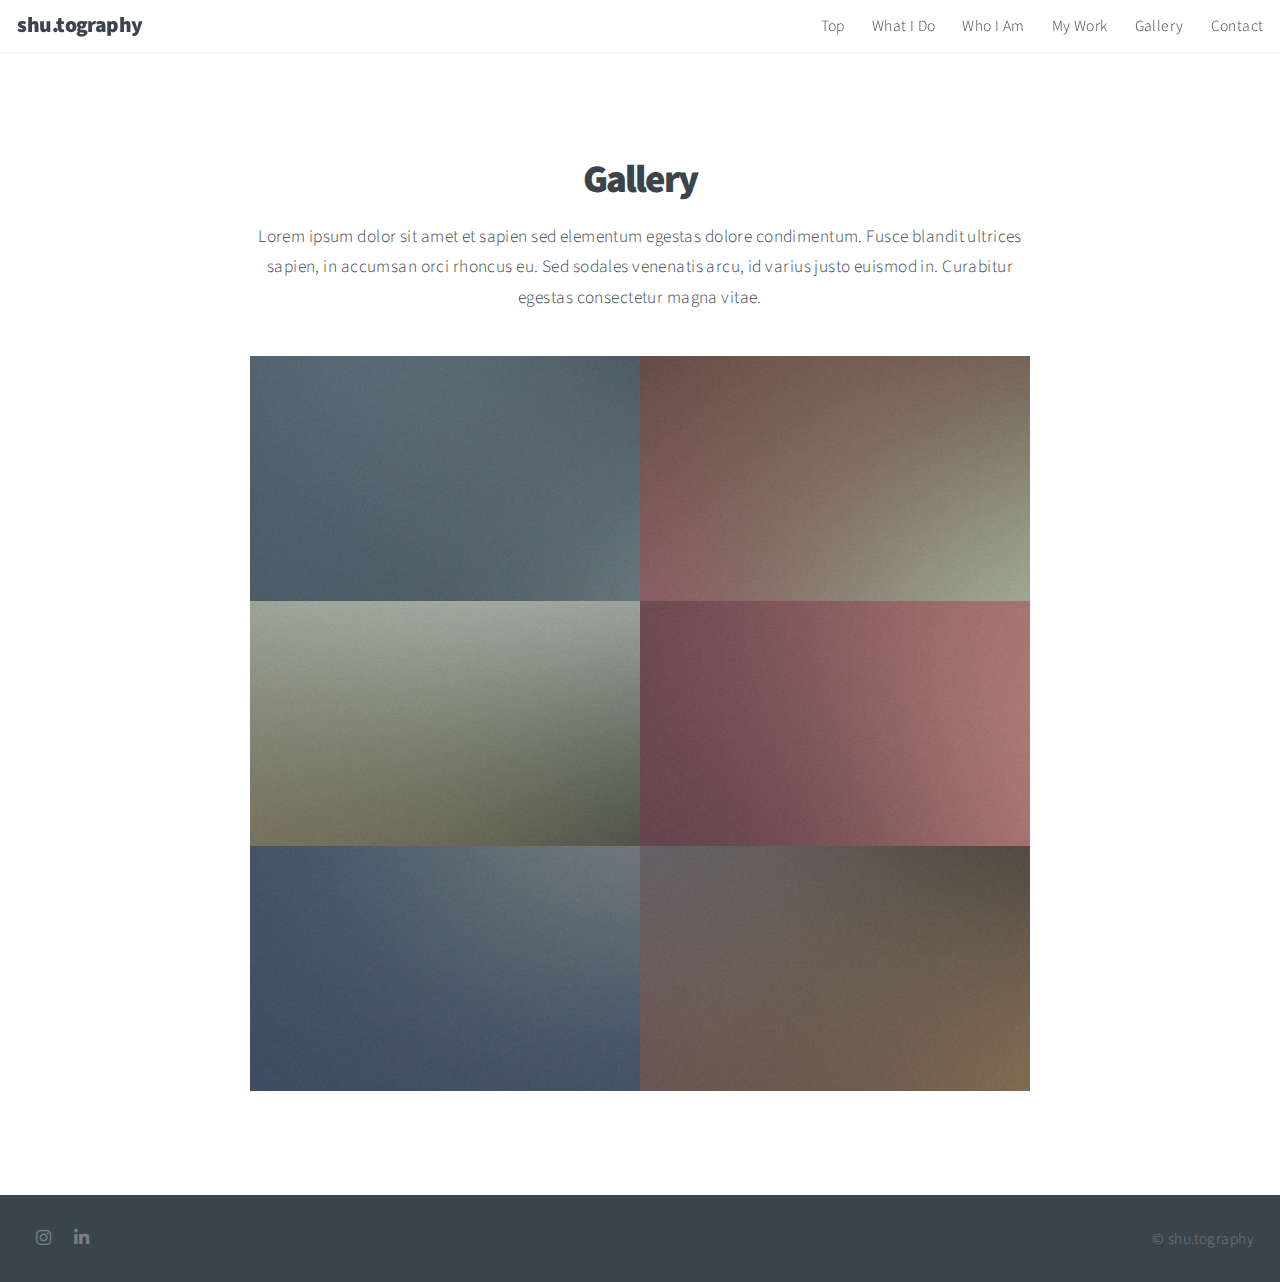
==== gallery.html @ 5e0abccd "update" ====
<!DOCTYPE HTML>
<!--
	Big Picture by HTML5 UP
	html5up.net | @ajlkn
	Free for personal and commercial use under the CCA 3.0 license (html5up.net/license)
-->
<html>
	<head>
		<title>Shutography Portfolio</title>
		<meta charset="utf-8" />
		<meta name="viewport" content="width=device-width, initial-scale=1, user-scalable=no" />
		<link rel="stylesheet" href="assets/css/main.css" />
		<noscript><link rel="stylesheet" href="assets/css/noscript.css" /></noscript>
	</head>
	<body class="is-preload">

		<!-- Header -->
			<header id="header">
				<h1><a href="https://shu-toz.github.io/portfolio/">shu.tography</a></h1>
				<nav>
					<ul>
						<li><a href="https://shu-toz.github.io/portfolio/#intro">Top</a></li>
						<li><a href="https://shu-toz.github.io/portfolio/#one">What I Do</a></li>
						<li><a href="https://shu-toz.github.io/portfolio/#two">Who I Am</a></li>
						<li><a href="https://shu-toz.github.io/portfolio/#work">My Work</a></li>
						<li><a href="#gallery">Gallery</a></li>
						<li><a href="https://shu-toz.github.io/portfolio/#contact">Contact</a></li>
					</ul>
				</nav>
			</header>

		<!-- Gallery -->
			<section id="gallery" class="main style3 primary">
				<div class="content">
					<header>
						<h2>Gallery</h2>
						<p>Lorem ipsum dolor sit amet et sapien sed elementum egestas dolore condimentum.
						Fusce blandit ultrices sapien, in accumsan orci rhoncus eu. Sed sodales venenatis
						arcu, id varius justo euismod in. Curabitur egestas consectetur magna vitae.</p>
					</header>

					<!-- Gallery  -->
						<div class="gallery">
							<article class="from-left">
								<a href="images/fulls/01.jpg" class="image fit"><img src="images/thumbs/01.jpg" title="The Anonymous Red" alt="" /></a>
							</article>
							<article class="from-right">
								<a href="images/fulls/02.jpg" class="image fit"><img src="images/thumbs/02.jpg" title="Airchitecture II" alt="" /></a>
							</article>
							<article class="from-left">
								<a href="images/fulls/03.jpg" class="image fit"><img src="images/thumbs/03.jpg" title="Air Lounge" alt="" /></a>
							</article>
							<article class="from-right">
								<a href="images/fulls/04.jpg" class="image fit"><img src="images/thumbs/04.jpg" title="Carry on" alt="" /></a>
							</article>
							<article class="from-left">
								<a href="images/fulls/05.jpg" class="image fit"><img src="images/thumbs/05.jpg" title="The sparkling shell" alt="" /></a>
							</article>
							<article class="from-right">
								<a href="images/fulls/06.jpg" class="image fit"><img src="images/thumbs/06.jpg" title="Bent IX" alt="" /></a>
							</article>
						</div>

				</div>
			</section>

		<!-- Footer -->
			<footer id="footer">

				<!-- Icons -->
					<ul class="icons">
						<li><a href="#" class="icon brands fa-instagram"><span class="label">Instagram</span></a></li>
						<li><a href="#" class="icon brands fa-linkedin-in"><span class="label">LinkedIn</span></a></li>
					</ul>

				<!-- Menu -->
					<ul class="menu">
						<li>&copy; shu.tography</li>
					</ul>

			</footer>

		<!-- Scripts -->
			<script src="assets/js/jquery.min.js"></script>
			<script src="assets/js/jquery.poptrox.min.js"></script>
			<script src="assets/js/jquery.scrolly.min.js"></script>
			<script src="assets/js/jquery.scrollex.min.js"></script>
			<script src="assets/js/browser.min.js"></script>
			<script src="assets/js/breakpoints.min.js"></script>
			<script src="assets/js/util.js"></script>
			<script src="assets/js/main.js"></script>

	</body>
</html>
---- assets/css/main.css ----
@import url("https://fonts.googleapis.com/css?family=Source+Sans+Pro:300,900");
@import url("fontawesome-all.min.css");

/*
	Big Picture by HTML5 UP
	html5up.net | @ajlkn
	Free for personal and commercial use under the CCA 3.0 license (html5up.net/license)
*/

html, body, div, span, applet, object,
iframe, h1, h2, h3, h4, h5, h6, p, blockquote,
pre, a, abbr, acronym, address, big, cite,
code, del, dfn, em, img, ins, kbd, q, s, samp,
small, strike, strong, sub, sup, tt, var, b,
u, i, center, dl, dt, dd, ol, ul, li, fieldset,
form, label, legend, table, caption, tbody,
tfoot, thead, tr, th, td, article, aside,
canvas, details, embed, figure, figcaption,
footer, header, hgroup, menu, nav, output, ruby,
section, summary, time, mark, audio, video {
	margin: 0;
	padding: 0;
	border: 0;
	font-size: 100%;
	font: inherit;
	vertical-align: baseline;}

article, aside, details, figcaption, figure,
footer, header, hgroup, menu, nav, section {
	display: block;}

body {
	line-height: 1;
}

ol, ul {
	list-style: none;
}

blockquote, q {
	quotes: none;
}

	blockquote:before, blockquote:after, q:before, q:after {
		content: '';
		content: none;
	}

table {
	border-collapse: collapse;
	border-spacing: 0;
}

body {
	-webkit-text-size-adjust: none;
}

mark {
	background-color: transparent;
	color: inherit;
}

input::-moz-focus-inner {
	border: 0;
	padding: 0;
}

input, select, textarea {
	-moz-appearance: none;
	-webkit-appearance: none;
	-ms-appearance: none;
	appearance: none;
}

/* Basic */

	@-ms-viewport {
		width: device-width;
	}

	html {
		height: 100%;
	}

	html {
		box-sizing: border-box;
	}

	*, *:before, *:after {
		box-sizing: inherit;
	}

	body {
		background: #ffffff;
		height: 100%;
		min-width: 320px;
	}

		body.is-preload *, body.is-preload *:before, body.is-preload *:after {
			-moz-animation: none !important;
			-webkit-animation: none !important;
			-ms-animation: none !important;
			animation: none !important;
			-moz-transition: none !important;
			-webkit-transition: none !important;
			-ms-transition: none !important;
			transition: none !important;
		}

/* Spinner */

	@-moz-keyframes spinner-rotate {
		0% {
			-moz-transform: scale(1) rotate(0deg);
			-webkit-transform: scale(1) rotate(0deg);
			-ms-transform: scale(1) rotate(0deg);
			transform: scale(1) rotate(0deg);
		}

		100% {
			-moz-transform: scale(1) rotate(360deg);
			-webkit-transform: scale(1) rotate(360deg);
			-ms-transform: scale(1) rotate(360deg);
			transform: scale(1) rotate(360deg);
		}
	}

	@-webkit-keyframes spinner-rotate {
		0% {
			-moz-transform: scale(1) rotate(0deg);
			-webkit-transform: scale(1) rotate(0deg);
			-ms-transform: scale(1) rotate(0deg);
			transform: scale(1) rotate(0deg);
		}

		100% {
			-moz-transform: scale(1) rotate(360deg);
			-webkit-transform: scale(1) rotate(360deg);
			-ms-transform: scale(1) rotate(360deg);
			transform: scale(1) rotate(360deg);
		}
	}

	@-ms-keyframes spinner-rotate {
		0% {
			-moz-transform: scale(1) rotate(0deg);
			-webkit-transform: scale(1) rotate(0deg);
			-ms-transform: scale(1) rotate(0deg);
			transform: scale(1) rotate(0deg);
		}

		100% {
			-moz-transform: scale(1) rotate(360deg);
			-webkit-transform: scale(1) rotate(360deg);
			-ms-transform: scale(1) rotate(360deg);
			transform: scale(1) rotate(360deg);
		}
	}

	@keyframes spinner-rotate {
		0% {
			-moz-transform: scale(1) rotate(0deg);
			-webkit-transform: scale(1) rotate(0deg);
			-ms-transform: scale(1) rotate(0deg);
			transform: scale(1) rotate(0deg);
		}

		100% {
			-moz-transform: scale(1) rotate(360deg);
			-webkit-transform: scale(1) rotate(360deg);
			-ms-transform: scale(1) rotate(360deg);
			transform: scale(1) rotate(360deg);
		}
	}

/* Loader */

	@-moz-keyframes spinner-show {
		0% {
			opacity: 0;
		}

		100% {
			opacity: 1;
		}
	}

	@-webkit-keyframes spinner-show {
		0% {
			opacity: 0;
		}

		100% {
			opacity: 1;
		}
	}

	@-ms-keyframes spinner-show {
		0% {
			opacity: 0;
		}

		100% {
			opacity: 1;
		}
	}

	@keyframes spinner-show {
		0% {
			opacity: 0;
		}

		100% {
			opacity: 1;
		}
	}

	@-moz-keyframes spinner-hide {
		0% {
			-moz-transform: scale(1) rotate(0deg);
			-webkit-transform: scale(1) rotate(0deg);
			-ms-transform: scale(1) rotate(0deg);
			transform: scale(1) rotate(0deg);
			color: #e5e6e7;
			z-index: 100001;
		}

		99% {
			-moz-transform: scale(0.5) rotate(360deg);
			-webkit-transform: scale(0.5) rotate(360deg);
			-ms-transform: scale(0.5) rotate(360deg);
			transform: scale(0.5) rotate(360deg);
			color: #e5e6e7;
			z-index: 100001;
		}

		100% {
			-moz-transform: scale(0.5) rotate(360deg);
			-webkit-transform: scale(0.5) rotate(360deg);
			-ms-transform: scale(0.5) rotate(360deg);
			transform: scale(0.5) rotate(360deg);
			color: #e5e6e7;
			z-index: -1;
		}
	}

	@-webkit-keyframes spinner-hide {
		0% {
			-moz-transform: scale(1) rotate(0deg);
			-webkit-transform: scale(1) rotate(0deg);
			-ms-transform: scale(1) rotate(0deg);
			transform: scale(1) rotate(0deg);
			color: #e5e6e7;
			z-index: 100001;
		}

		99% {
			-moz-transform: scale(0.5) rotate(360deg);
			-webkit-transform: scale(0.5) rotate(360deg);
			-ms-transform: scale(0.5) rotate(360deg);
			transform: scale(0.5) rotate(360deg);
			color: #e5e6e7;
			z-index: 100001;
		}

		100% {
			-moz-transform: scale(0.5) rotate(360deg);
			-webkit-transform: scale(0.5) rotate(360deg);
			-ms-transform: scale(0.5) rotate(360deg);
			transform: scale(0.5) rotate(360deg);
			color: #e5e6e7;
			z-index: -1;
		}
	}

	@-ms-keyframes spinner-hide {
		0% {
			-moz-transform: scale(1) rotate(0deg);
			-webkit-transform: scale(1) rotate(0deg);
			-ms-transform: scale(1) rotate(0deg);
			transform: scale(1) rotate(0deg);
			color: #e5e6e7;
			z-index: 100001;
		}

		99% {
			-moz-transform: scale(0.5) rotate(360deg);
			-webkit-transform: scale(0.5) rotate(360deg);
			-ms-transform: scale(0.5) rotate(360deg);
			transform: scale(0.5) rotate(360deg);
			color: #e5e6e7;
			z-index: 100001;
		}

		100% {
			-moz-transform: scale(0.5) rotate(360deg);
			-webkit-transform: scale(0.5) rotate(360deg);
			-ms-transform: scale(0.5) rotate(360deg);
			transform: scale(0.5) rotate(360deg);
			color: #e5e6e7;
			z-index: -1;
		}
	}

	@keyframes spinner-hide {
		0% {
			-moz-transform: scale(1) rotate(0deg);
			-webkit-transform: scale(1) rotate(0deg);
			-ms-transform: scale(1) rotate(0deg);
			transform: scale(1) rotate(0deg);
			color: #e5e6e7;
			z-index: 100001;
		}

		99% {
			-moz-transform: scale(0.5) rotate(360deg);
			-webkit-transform: scale(0.5) rotate(360deg);
			-ms-transform: scale(0.5) rotate(360deg);
			transform: scale(0.5) rotate(360deg);
			color: #e5e6e7;
			z-index: 100001;
		}

		100% {
			-moz-transform: scale(0.5) rotate(360deg);
			-webkit-transform: scale(0.5) rotate(360deg);
			-ms-transform: scale(0.5) rotate(360deg);
			transform: scale(0.5) rotate(360deg);
			color: #e5e6e7;
			z-index: -1;
		}
	}

	@-moz-keyframes overlay-hide {
		0% {
			opacity: 1;
			z-index: 100000;
		}

		15% {
			opacity: 1;
			z-index: 100000;
		}

		99% {
			opacity: 0;
			z-index: 100000;
		}

		100% {
			opacity: 0;
			z-index: -1;
		}
	}

	@-webkit-keyframes overlay-hide {
		0% {
			opacity: 1;
			z-index: 100000;
		}

		15% {
			opacity: 1;
			z-index: 100000;
		}

		99% {
			opacity: 0;
			z-index: 100000;
		}

		100% {
			opacity: 0;
			z-index: -1;
		}
	}

	@-ms-keyframes overlay-hide {
		0% {
			opacity: 1;
			z-index: 100000;
		}

		15% {
			opacity: 1;
			z-index: 100000;
		}

		99% {
			opacity: 0;
			z-index: 100000;
		}

		100% {
			opacity: 0;
			z-index: -1;
		}
	}

	@keyframes overlay-hide {
		0% {
			opacity: 1;
			z-index: 100000;
		}

		15% {
			opacity: 1;
			z-index: 100000;
		}

		99% {
			opacity: 0;
			z-index: 100000;
		}

		100% {
			opacity: 0;
			z-index: -1;
		}
	}

	body {
		text-decoration: none;
	}

		body:before {
			-moz-animation: spinner-show 1.5s 1 0.25s ease forwards, spinner-hide 0.25s ease-in-out forwards !important;
			-webkit-animation: spinner-show 1.5s 1 0.25s ease forwards, spinner-hide 0.25s ease-in-out forwards !important;
			-ms-animation: spinner-show 1.5s 1 0.25s ease forwards, spinner-hide 0.25s ease-in-out forwards !important;
			animation: spinner-show 1.5s 1 0.25s ease forwards, spinner-hide 0.25s ease-in-out forwards !important;
			-moz-transform-origin: 50% 50%;
			-webkit-transform-origin: 50% 50%;
			-ms-transform-origin: 50% 50%;
			transform-origin: 50% 50%;
			-moz-osx-font-smoothing: grayscale;
			-webkit-font-smoothing: antialiased;
			font-family: FontAwesome;
			font-style: normal;
			font-weight: normal;
			text-transform: none !important;
			color: #e5e6e7;
			content: '\f1ce';
			cursor: default;
			display: block;
			font-size: 2em;
			height: 2em;
			left: 50%;
			line-height: 2em;
			margin: -1em 0 0 -1em;
			opacity: 0;
			position: fixed;
			text-align: center;
			top: 50%;
			width: 2em;
			z-index: -1;
		}

		body:after {
			-moz-animation: overlay-hide 1.5s ease-in forwards !important;
			-webkit-animation: overlay-hide 1.5s ease-in forwards !important;
			-ms-animation: overlay-hide 1.5s ease-in forwards !important;
			animation: overlay-hide 1.5s ease-in forwards !important;
			background: #ffffff;
			content: '';
			display: block;
			height: 100%;
			left: 0;
			opacity: 0;
			position: fixed;
			top: 0;
			width: 100%;
			z-index: -1;
		}

		body.is-preload:before {
			-moz-animation: spinner-show 1.5s 1 0.25s ease forwards, spinner-rotate 0.75s infinite linear !important;
			-webkit-animation: spinner-show 1.5s 1 0.25s ease forwards, spinner-rotate 0.75s infinite linear !important;
			-ms-animation: spinner-show 1.5s 1 0.25s ease forwards, spinner-rotate 0.75s infinite linear !important;
			animation: spinner-show 1.5s 1 0.25s ease forwards, spinner-rotate 0.75s infinite linear !important;
			z-index: 100001;
		}

		body.is-preload:after {
			-moz-animation: none !important;
			-webkit-animation: none !important;
			-ms-animation: none !important;
			animation: none !important;
			opacity: 1;
			z-index: 100000;
		}

	@media (-webkit-min-device-pixel-ratio: 2) {

		body:before {
			line-height: 2.025em;
		}

	}

/* Type */

	body, input, textarea, select {
		font-family: "Source Sans Pro", "sans-serif";
		font-weight: 300;
		font-size: 18pt;
		line-height: 1.75em;
		color: #39454b;
		letter-spacing: 0.025em;
	}

		@media screen and (max-width: 1920px) {

			body, input, textarea, select {
				font-size: 17pt;
			}

		}

		@media screen and (max-width: 1680px) {

			body, input, textarea, select {
				font-size: 15pt;
			}

		}

		@media screen and (max-width: 1280px) {

			body, input, textarea, select {
				font-size: 13pt;
			}

		}

		@media screen and (max-width: 1000px) {

			body, input, textarea, select {
				font-size: 13pt;
			}

		}

		@media screen and (max-width: 736px) {

			body, input, textarea, select {
				font-size: 12pt;
				line-height: 1.5em;
			}

		}

	h1, h2, h3, h4, h5, h6 {
		font-weight: 900;
		color: inherit;
		letter-spacing: -0.0325em;
	}

		h1 a, h2 a, h3 a, h4 a, h5 a, h6 a {
			color: inherit;
			text-decoration: none;
		}

	h2 {
		font-size: 2.25em;
		line-height: 1.25em;
		letter-spacing: -0.05em;
	}

	@media screen and (max-width: 736px) {

		h2 {
			font-size: 1.5em;
		}

	}

	strong, b {
		font-weight: 900;
		color: inherit;
	}

	em, i {
		font-style: italic;
	}

	a {
		-moz-transition: color 0.2s ease-in-out;
		-webkit-transition: color 0.2s ease-in-out;
		-ms-transition: color 0.2s ease-in-out;
		transition: color 0.2s ease-in-out;
		color: #98c593;
	}

	sub {
		position: relative;
		top: 0.5em;
		font-size: 0.8em;
	}

	sup {
		position: relative;
		top: -0.5em;
		font-size: 0.8em;
	}

	hr {
		border: 0;
		border-top: solid 1px #e5e6e7;
	}

	blockquote {
		border-left: solid 0.5em #e5e6e7;
		padding: 1em 0 1em 2em;
		font-style: italic;
	}

	p, ul, ol, dl, table {
		margin-bottom: 1em;
	}

/* Box */

	.box {
		background: #ffffff;
		color: #39454b;
		padding: 2em;
	}

		.box > :last-child {
			margin-bottom: 0;
		}

		.box.style2 {
			padding: 3.5em 2.5em 3.5em 2.5em;
		}

		@media screen and (max-width: 736px) {

			.box {
				padding: 1em;
			}

				.box.style2 {
					padding: 1.5em 1.25em 1.5em 1.25em;
					background-color: rgba(255, 255, 255, 0.9);
				}

		}

/* Button */

	input[type="button"],
	input[type="submit"],
	input[type="reset"],
	.button,
	button {
		-moz-appearance: none;
		-webkit-appearance: none;
		-ms-appearance: none;
		appearance: none;
		-moz-transition: background-color 0.2s ease-in-out;
		-webkit-transition: background-color 0.2s ease-in-out;
		-ms-transition: background-color 0.2s ease-in-out;
		transition: background-color 0.2s ease-in-out;
		background-color: #98c593;
		border: 0;
		border-radius: 3.5em;
		color: #ffffff;
		cursor: pointer;
		display: inline-block;
		height: 3.5em;
		line-height: 3.5em;
		outline: 0;
		padding: 0 2em 0 2em;
		position: relative;
		text-align: center;
		text-decoration: none;
	}

		input[type="button"].down,
		input[type="submit"].down,
		input[type="reset"].down,
		.button.down,
		button.down {
			width: 5em;
			height: 5em;
			line-height: 4.5em;
			padding: 0;
			background-image: url("images/dark-arrow.svg");
			background-position: center center;
			background-repeat: no-repeat;
			text-indent: -10em;
			overflow: hidden;
		}

			input[type="button"].down.anchored,
			input[type="submit"].down.anchored,
			input[type="reset"].down.anchored,
			.button.down.anchored,
			button.down.anchored {
				bottom: 0;
				border-bottom: 0;
				border-radius: 3em 3em 0 0;
				height: 4.5em;
				margin-left: -2.5em;
			}

		input[type="button"].anchored,
		input[type="submit"].anchored,
		input[type="reset"].anchored,
		.button.anchored,
		button.anchored {
			position: absolute;
			left: 50%;
		}

		input[type="button"]:hover,
		input[type="submit"]:hover,
		input[type="reset"]:hover,
		.button:hover,
		button:hover {
			background-color: #a8cea4;
		}

		input[type="button"]:active,
		input[type="submit"]:active,
		input[type="reset"]:active,
		.button:active,
		button:active {
			background-color: #88bc82;
		}

		input[type="button"].style2,
		input[type="submit"].style2,
		input[type="reset"].style2,
		.button.style2,
		button.style2 {
			background-color: transparent;
			border: solid 2px #e5e6e7;
			color: inherit;
		}

			input[type="button"].style2:hover,
			input[type="submit"].style2:hover,
			input[type="reset"].style2:hover,
			.button.style2:hover,
			button.style2:hover {
				background-color: rgba(229, 230, 231, 0.25);
			}

			input[type="button"].style2:active,
			input[type="submit"].style2:active,
			input[type="reset"].style2:active,
			.button.style2:active,
			button.style2:active {
				background-color: rgba(229, 230, 231, 0.375);
			}

			input[type="button"].style2.down,
			input[type="submit"].style2.down,
			input[type="reset"].style2.down,
			.button.style2.down,
			button.style2.down {
				background-image: url("images/arrow.svg");
			}

/* Form */

	form {
		margin: 0 0 2em 0;
	}

		form > :last-child {
			margin-bottom: 0;
		}

		form > .fields {
			display: -moz-flex;
			display: -webkit-flex;
			display: -ms-flex;
			display: flex;
			-moz-flex-wrap: wrap;
			-webkit-flex-wrap: wrap;
			-ms-flex-wrap: wrap;
			flex-wrap: wrap;
			width: calc(100% + 3em);
			margin: -1.5em 0 2em -1.5em;
		}

			form > .fields > .field {
				-moz-flex-grow: 0;
				-webkit-flex-grow: 0;
				-ms-flex-grow: 0;
				flex-grow: 0;
				-moz-flex-shrink: 0;
				-webkit-flex-shrink: 0;
				-ms-flex-shrink: 0;
				flex-shrink: 0;
				padding: 1.5em 0 0 1.5em;
				width: calc(100% - 1.5em);
			}

				form > .fields > .field.half {
					width: calc(50% - 0.75em);
				}

				form > .fields > .field.third {
					width: calc(100%/3 - 0.5em);
				}

				form > .fields > .field.quarter {
					width: calc(25% - 0.375em);
				}

		@media screen and (max-width: 480px) {

			form > .fields {
				width: calc(100% + 2em);
				margin: -1em 0 2em -1em;
			}

				form > .fields > .field {
					padding: 1em 0 0 1em;
					width: calc(100% - 1em);
				}

					form > .fields > .field.half {
						width: calc(100% - 1em);
					}

					form > .fields > .field.third {
						width: calc(100% - 1em);
					}

					form > .fields > .field.quarter {
						width: calc(100% - 1em);
					}

		}

	label {
		display: block;
	}

	input[type="text"],
	input[type="password"],
	input[type="email"],
	input[type="tel"],
	input[type="search"],
	input[type="url"],
	select,
	textarea {
		-moz-appearance: none;
		-webkit-appearance: none;
		-ms-appearance: none;
		appearance: none;
		-moz-transition: border-color 0.2s ease-in-out, color 0.2s ease-in-out;
		-webkit-transition: border-color 0.2s ease-in-out, color 0.2s ease-in-out;
		-ms-transition: border-color 0.2s ease-in-out, color 0.2s ease-in-out;
		transition: border-color 0.2s ease-in-out, color 0.2s ease-in-out;
		color: #39454b;
		display: block;
		width: 100%;
		padding: 0.65em 0.75em;
		background: none;
		border: solid 2px #e5e6e7;
		color: inherit;
		border-radius: 0.5em;
		outline: none;
	}

		input[type="text"]:focus,
		input[type="password"]:focus,
		input[type="email"]:focus,
		input[type="tel"]:focus,
		input[type="search"]:focus,
		input[type="url"]:focus,
		select:focus,
		textarea:focus {
			border-color: #9ac8e9;
		}

	input[type="text"],
	input[type="password"],
	input[type="email"],
	input[type="tel"],
	input[type="search"],
	input[type="url"],
	select {
		line-height: 1.35em;
	}

	textarea {
		min-height: 8em;
	}

	::-moz-focus-inner {
		border: 0;
	}

	::-webkit-input-placeholder {
		opacity: 0.375;
	}

	:-moz-placeholder {
		opacity: 0.375;
	}

	::-moz-placeholder {
		opacity: 0.375;
	}

	:-ms-input-placeholder {
		opacity: 0.375;
	}

/* Icon */

	.icon {
		text-decoration: none;
		position: relative;
		text-decoration: none;
	}

		.icon:before {
			-moz-osx-font-smoothing: grayscale;
			-webkit-font-smoothing: antialiased;
			display: inline-block;
			font-style: normal;
			font-variant: normal;
			text-rendering: auto;
			line-height: 1;
			text-transform: none !important;
			font-family: 'Font Awesome 5 Free';
			font-weight: 400;
		}

		.icon:before {
			line-height: inherit;
		}

		.icon > .label {
			display: none;
		}

		.icon.solid:before {
			font-weight: 900;
		}

		.icon.brands:before {
			font-family: 'Font Awesome 5 Brands';
		}

/* Image */

	.image {
		position: relative;
		display: inline-block;
	}

		.image:before {
			content: '';
			position: absolute;
			left: 0;
			top: 0;
			width: 100%;
			height: 100%;
			background: url("images/overlay.png");
		}

		.image img {
			display: block;
			width: 100%;
		}

		.image.featured {
			display: block;
			width: 100%;
			margin: 0 0 2em 0;
		}

		.image.fit {
			display: block;
			width: 100%;
		}

		.image.left {
			float: left;
			margin: 0 2em 2em 0;
		}

		.image.centered {
			display: block;
			margin: 0 0 2em 0;
		}

			.image.centered img {
				margin: 0 auto;
				width: auto;
			}

/* List */

	ul.default {
		list-style: disc;
		padding-left: 1em;
	}

		ul.default li {
			padding-left: 0.5em;
		}

	ul.menu {
		cursor: default;
	}

		ul.menu li {
			display: inline-block;
			line-height: 1em;
			border-left: solid 1px #e5e6e7;
			padding: 0 0 0 0.5em;
			margin: 0 0 0 0.5em;
		}

			ul.menu li:first-child {
				border-left: 0;
				padding-left: 0;
				margin-left: 0;
			}

	ol.default {
		list-style: decimal;
		padding-left: 1.25em;
	}

		ol.default li {
			padding-left: 0.25em;
		}

/* Actions */

	ul.actions {
		display: -moz-flex;
		display: -webkit-flex;
		display: -ms-flex;
		display: flex;
		cursor: default;
		list-style: none;
		margin-left: -1em;
		padding-left: 0;
	}

		ul.actions li {
			padding: 0 0 0 1em;
			vertical-align: middle;
		}

		ul.actions.special {
			-moz-justify-content: center;
			-webkit-justify-content: center;
			-ms-justify-content: center;
			justify-content: center;
			width: 100%;
			margin-left: 0;
		}

			ul.actions.special li:first-child {
				padding-left: 0;
			}

		ul.actions.stacked {
			-moz-flex-direction: column;
			-webkit-flex-direction: column;
			-ms-flex-direction: column;
			flex-direction: column;
			margin-left: 0;
		}

			ul.actions.stacked li {
				padding: 1.3em 0 0 0;
			}

				ul.actions.stacked li:first-child {
					padding-top: 0;
				}

		ul.actions.fit {
			width: calc(100% + 1em);
		}

			ul.actions.fit li {
				-moz-flex-grow: 1;
				-webkit-flex-grow: 1;
				-ms-flex-grow: 1;
				flex-grow: 1;
				-moz-flex-shrink: 1;
				-webkit-flex-shrink: 1;
				-ms-flex-shrink: 1;
				flex-shrink: 1;
				width: 100%;
			}

				ul.actions.fit li > * {
					width: 100%;
				}

			ul.actions.fit.stacked {
				width: 100%;
			}

		@media screen and (max-width: 480px) {

			ul.actions:not(.fixed) {
				-moz-flex-direction: column;
				-webkit-flex-direction: column;
				-ms-flex-direction: column;
				flex-direction: column;
				margin-left: 0;
				width: 100% !important;
			}

				ul.actions:not(.fixed) li {
					-moz-flex-grow: 1;
					-webkit-flex-grow: 1;
					-ms-flex-grow: 1;
					flex-grow: 1;
					-moz-flex-shrink: 1;
					-webkit-flex-shrink: 1;
					-ms-flex-shrink: 1;
					flex-shrink: 1;
					padding: 1em 0 0 0;
					text-align: center;
					width: 100%;
				}

					ul.actions:not(.fixed) li > * {
						width: 100%;
					}

					ul.actions:not(.fixed) li:first-child {
						padding-top: 0;
					}

					ul.actions:not(.fixed) li input[type="submit"],
					ul.actions:not(.fixed) li input[type="reset"],
					ul.actions:not(.fixed) li input[type="button"],
					ul.actions:not(.fixed) li button,
					ul.actions:not(.fixed) li .button {
						width: 100%;
					}

						ul.actions:not(.fixed) li input[type="submit"].icon:before,
						ul.actions:not(.fixed) li input[type="reset"].icon:before,
						ul.actions:not(.fixed) li input[type="button"].icon:before,
						ul.actions:not(.fixed) li button.icon:before,
						ul.actions:not(.fixed) li .button.icon:before {
							margin-left: -0.5rem;
						}

		}

/* Icons */

	ul.icons {
		cursor: default;
	}

		ul.icons li {
			display: inline-block;
		}

		ul.icons a {
			display: inline-block;
			width: 2em;
			height: 2em;
			line-height: 2em;
			text-align: center;
			border: 0;
		}

/* Sections/Article */

	header {
		margin-bottom: 1em;
	}

		header p {
			display: block;
			margin: 1em 0 0 0;
			padding: 0 0 0.5em 0;
		}

	footer {
		margin-top: 2em;
	}

/* Table */

	table {
		width: 100%;
	}

		table.default {
			width: 100%;
		}

			table.default tbody tr:nth-child(2n+2) {
				background: rgba(229, 230, 231, 0.5);
			}

			table.default td {
				padding: 0.5em 1em 0.5em 1em;
			}

			table.default th {
				text-align: left;
				font-weight: 900;
				padding: 0.5em 1em 0.5em 1em;
			}

			table.default thead {
				background: #39454b;
				color: #ffffff;
			}

			table.default tfoot {
				background: #e5e6e7;
			}

/* Poptrox */

	.poptrox-popup {
		-moz-box-sizing: content-box;
		-webkit-box-sizing: content-box;
		-ms-box-sizing: content-box;
		box-sizing: content-box;
		background: #fff;
		padding-bottom: 3em;
		box-shadow: 0 0.1em 0.15em 0 rgba(0, 0, 0, 0.15);
	}

		.poptrox-popup .loader {
			position: absolute;
			top: 50%;
			left: 50%;
			margin: -1em 0 0 -1em;
			width: 2em;
			height: 2em;
			display: block;
			font-size: 2em;
		}

			.poptrox-popup .loader:before {
				-moz-animation: spinner-rotate 0.75s infinite linear !important;
				-webkit-animation: spinner-rotate 0.75s infinite linear !important;
				-ms-animation: spinner-rotate 0.75s infinite linear !important;
				animation: spinner-rotate 0.75s infinite linear !important;
				-moz-osx-font-smoothing: grayscale;
				-webkit-font-smoothing: antialiased;
				font-family: FontAwesome;
				font-style: normal;
				font-weight: normal;
				text-transform: none !important;
				color: #e5e6e7;
				content: '\f1ce';
				cursor: default;
				display: block;
				height: 2em;
				left: 0;
				line-height: 2em;
				position: absolute;
				text-align: center;
				top: 0;
				width: 2em;
			}

		.poptrox-popup .caption {
			position: absolute;
			bottom: 0;
			left: 0;
			background: #ffffff;
			width: 100%;
			height: 3em;
			line-height: 2.8em;
			text-align: center;
			cursor: default;
			z-index: 1;
			font-size: 0.9em;
		}

		.poptrox-popup .nav-next,
		.poptrox-popup .nav-previous {
			-moz-transition: opacity 0.2s ease-in-out;
			-webkit-transition: opacity 0.2s ease-in-out;
			-ms-transition: opacity 0.2s ease-in-out;
			transition: opacity 0.2s ease-in-out;
			position: absolute;
			top: 0;
			width: 50%;
			height: 100%;
			opacity: 0;
			cursor: pointer;
			background: rgba(0, 0, 0, 0.01);
			-webkit-tap-highlight-color: rgba(255, 255, 255, 0);
		}

		.poptrox-popup .nav-next:before,
		.poptrox-popup .nav-previous:before {
			content: '';
			position: absolute;
			width: 96px;
			height: 64px;
			background: url("images/poptrox-nav.svg");
			top: calc(50% - 1.5em);
			margin: -32px 0 0 0;
		}

		.poptrox-popup:hover .nav-next,
		.poptrox-popup:hover .nav-previous {
			opacity: 0.5;
		}

		.poptrox-popup:hover .nav-next:hover,
		.poptrox-popup:hover .nav-previous:hover {
			opacity: 1.0;
		}

		.poptrox-popup .nav-previous:before {
			-moz-transform: scaleX(-1);
			-webkit-transform: scaleX(-1);
			-ms-transform: scaleX(-1);
			transform: scaleX(-1);
			-ms-filter: "FlipH";
			filter: FlipH;
		}

		.poptrox-popup .nav-next {
			right: 0;
		}

			.poptrox-popup .nav-next:before {
				right: 0;
			}

		.poptrox-popup .nav-previous {
			left: 0;
		}

			.poptrox-popup .nav-previous:before {
				left: 0;
			}

		.poptrox-popup .closer {
			-moz-transition: opacity 0.2s ease-in-out;
			-webkit-transition: opacity 0.2s ease-in-out;
			-ms-transition: opacity 0.2s ease-in-out;
			transition: opacity 0.2s ease-in-out;
			position: absolute;
			top: 0;
			right: 0;
			width: 64px;
			height: 64px;
			text-indent: -9999px;
			z-index: 2;
			opacity: 0;
			-webkit-tap-highlight-color: rgba(255, 255, 255, 0);
		}

			.poptrox-popup .closer:before {
				content: '';
				display: block;
				position: absolute;
				right: 16px;
				top: 16px;
				width: 40px;
				height: 40px;
				border-radius: 100%;
				box-shadow: inset 0 0 0 2px #fff;
				background: url("images/poptrox-closer.svg") center center;
				color: #ffffff !important;
			}

		.poptrox-popup:hover .closer {
			opacity: 0.5;
		}

			.poptrox-popup:hover .closer:hover {
				opacity: 1.0;
			}

		body.is-touch .poptrox-popup .nav-next,
		body.is-touch .poptrox-popup .nav-previous,
		body.is-touch .poptrox-popup .closer {
			opacity: 1.0 !important;
		}

		@media screen and (max-width: 736px) {

			.poptrox-popup .nav-next:before,
			.poptrox-popup .nav-previous:before {
				width: 48px;
				height: 32px;
				background-size: contain;
				margin: -16px 0 0 0;
			}

			.poptrox-popup .closer:before {
				right: 12px;
				top: 12px;
				width: 20px;
				height: 20px;
				box-shadow: inset 0 0 0 1px #fff;
				background-size: contain;
				opacity: 0.65;
			}

		}

/* Gallery */

	.gallery {
		display: -moz-flex;
		display: -webkit-flex;
		display: -ms-flex;
		display: flex;
		-moz-flex-wrap: wrap;
		-webkit-flex-wrap: wrap;
		-ms-flex-wrap: wrap;
		flex-wrap: wrap;
		width: 45em;
		max-width: 100%;
		margin: 0 auto 2em auto;
	}

		.gallery article {
			-moz-transition: -moz-transform 1s ease, opacity 1s ease;
			-webkit-transition: -webkit-transform 1s ease, opacity 1s ease;
			-ms-transition: -ms-transform 1s ease, opacity 1s ease;
			transition: transform 1s ease, opacity 1s ease;
			-moz-transform: translateX(0);
			-webkit-transform: translateX(0);
			-ms-transform: translateX(0);
			transform: translateX(0);
			width: 50%;
			position: relative;
			opacity: 1.0;
		}

			.gallery article .image {
				margin: 0;
				display: block;
			}

			.gallery article:nth-last-child(1n) {
				-moz-transition-delay: 0.05s;
				-webkit-transition-delay: 0.05s;
				-ms-transition-delay: 0.05s;
				transition-delay: 0.05s;
			}

			.gallery article:nth-last-child(2n) {
				-moz-transition-delay: 0.05s;
				-webkit-transition-delay: 0.05s;
				-ms-transition-delay: 0.05s;
				transition-delay: 0.05s;
			}

			.gallery article:nth-last-child(2n) {
				-moz-transition-delay: 0.1s;
				-webkit-transition-delay: 0.1s;
				-ms-transition-delay: 0.1s;
				transition-delay: 0.1s;
			}

			.gallery article:nth-last-child(3n) {
				-moz-transition-delay: 0.1s;
				-webkit-transition-delay: 0.1s;
				-ms-transition-delay: 0.1s;
				transition-delay: 0.1s;
			}

			.gallery article:nth-last-child(3n) {
				-moz-transition-delay: 0.15s;
				-webkit-transition-delay: 0.15s;
				-ms-transition-delay: 0.15s;
				transition-delay: 0.15s;
			}

			.gallery article:nth-last-child(4n) {
				-moz-transition-delay: 0.15s;
				-webkit-transition-delay: 0.15s;
				-ms-transition-delay: 0.15s;
				transition-delay: 0.15s;
			}

			.gallery article:nth-last-child(4n) {
				-moz-transition-delay: 0.2s;
				-webkit-transition-delay: 0.2s;
				-ms-transition-delay: 0.2s;
				transition-delay: 0.2s;
			}

			.gallery article:nth-last-child(5n) {
				-moz-transition-delay: 0.2s;
				-webkit-transition-delay: 0.2s;
				-ms-transition-delay: 0.2s;
				transition-delay: 0.2s;
			}

			.gallery article:nth-last-child(5n) {
				-moz-transition-delay: 0.25s;
				-webkit-transition-delay: 0.25s;
				-ms-transition-delay: 0.25s;
				transition-delay: 0.25s;
			}

			.gallery article:nth-last-child(6n) {
				-moz-transition-delay: 0.25s;
				-webkit-transition-delay: 0.25s;
				-ms-transition-delay: 0.25s;
				transition-delay: 0.25s;
			}

			.gallery article:nth-last-child(6n) {
				-moz-transition-delay: 0.3s;
				-webkit-transition-delay: 0.3s;
				-ms-transition-delay: 0.3s;
				transition-delay: 0.3s;
			}

			.gallery article:nth-last-child(7n) {
				-moz-transition-delay: 0.3s;
				-webkit-transition-delay: 0.3s;
				-ms-transition-delay: 0.3s;
				transition-delay: 0.3s;
			}

			.gallery article:nth-last-child(7n) {
				-moz-transition-delay: 0.35s;
				-webkit-transition-delay: 0.35s;
				-ms-transition-delay: 0.35s;
				transition-delay: 0.35s;
			}

			.gallery article:nth-last-child(8n) {
				-moz-transition-delay: 0.35s;
				-webkit-transition-delay: 0.35s;
				-ms-transition-delay: 0.35s;
				transition-delay: 0.35s;
			}

			.gallery article:nth-last-child(8n) {
				-moz-transition-delay: 0.4s;
				-webkit-transition-delay: 0.4s;
				-ms-transition-delay: 0.4s;
				transition-delay: 0.4s;
			}

			.gallery article:nth-last-child(9n) {
				-moz-transition-delay: 0.4s;
				-webkit-transition-delay: 0.4s;
				-ms-transition-delay: 0.4s;
				transition-delay: 0.4s;
			}

			.gallery article:nth-last-child(9n) {
				-moz-transition-delay: 0.45s;
				-webkit-transition-delay: 0.45s;
				-ms-transition-delay: 0.45s;
				transition-delay: 0.45s;
			}

			.gallery article:nth-last-child(10n) {
				-moz-transition-delay: 0.45s;
				-webkit-transition-delay: 0.45s;
				-ms-transition-delay: 0.45s;
				transition-delay: 0.45s;
			}

			.gallery article:nth-last-child(10n) {
				-moz-transition-delay: 0.5s;
				-webkit-transition-delay: 0.5s;
				-ms-transition-delay: 0.5s;
				transition-delay: 0.5s;
			}

			.gallery article:nth-last-child(11n) {
				-moz-transition-delay: 0.5s;
				-webkit-transition-delay: 0.5s;
				-ms-transition-delay: 0.5s;
				transition-delay: 0.5s;
			}

			.gallery article:nth-last-child(11n) {
				-moz-transition-delay: 0.55s;
				-webkit-transition-delay: 0.55s;
				-ms-transition-delay: 0.55s;
				transition-delay: 0.55s;
			}

			.gallery article:nth-last-child(12n) {
				-moz-transition-delay: 0.55s;
				-webkit-transition-delay: 0.55s;
				-ms-transition-delay: 0.55s;
				transition-delay: 0.55s;
			}

			.gallery article:nth-last-child(12n) {
				-moz-transition-delay: 0.6s;
				-webkit-transition-delay: 0.6s;
				-ms-transition-delay: 0.6s;
				transition-delay: 0.6s;
			}

			.gallery article:nth-last-child(13n) {
				-moz-transition-delay: 0.6s;
				-webkit-transition-delay: 0.6s;
				-ms-transition-delay: 0.6s;
				transition-delay: 0.6s;
			}

			.gallery article:nth-last-child(13n) {
				-moz-transition-delay: 0.65s;
				-webkit-transition-delay: 0.65s;
				-ms-transition-delay: 0.65s;
				transition-delay: 0.65s;
			}

			.gallery article:nth-last-child(14n) {
				-moz-transition-delay: 0.65s;
				-webkit-transition-delay: 0.65s;
				-ms-transition-delay: 0.65s;
				transition-delay: 0.65s;
			}

			.gallery article:nth-last-child(14n) {
				-moz-transition-delay: 0.7s;
				-webkit-transition-delay: 0.7s;
				-ms-transition-delay: 0.7s;
				transition-delay: 0.7s;
			}

			.gallery article:nth-last-child(15n) {
				-moz-transition-delay: 0.7s;
				-webkit-transition-delay: 0.7s;
				-ms-transition-delay: 0.7s;
				transition-delay: 0.7s;
			}

			.gallery article:nth-last-child(15n) {
				-moz-transition-delay: 0.75s;
				-webkit-transition-delay: 0.75s;
				-ms-transition-delay: 0.75s;
				transition-delay: 0.75s;
			}

			.gallery article:nth-last-child(16n) {
				-moz-transition-delay: 0.75s;
				-webkit-transition-delay: 0.75s;
				-ms-transition-delay: 0.75s;
				transition-delay: 0.75s;
			}

			.gallery article:nth-last-child(16n) {
				-moz-transition-delay: 0.8s;
				-webkit-transition-delay: 0.8s;
				-ms-transition-delay: 0.8s;
				transition-delay: 0.8s;
			}

			.gallery article:nth-last-child(17n) {
				-moz-transition-delay: 0.8s;
				-webkit-transition-delay: 0.8s;
				-ms-transition-delay: 0.8s;
				transition-delay: 0.8s;
			}

			.gallery article:nth-last-child(17n) {
				-moz-transition-delay: 0.85s;
				-webkit-transition-delay: 0.85s;
				-ms-transition-delay: 0.85s;
				transition-delay: 0.85s;
			}

			.gallery article:nth-last-child(18n) {
				-moz-transition-delay: 0.85s;
				-webkit-transition-delay: 0.85s;
				-ms-transition-delay: 0.85s;
				transition-delay: 0.85s;
			}

			.gallery article:nth-last-child(18n) {
				-moz-transition-delay: 0.9s;
				-webkit-transition-delay: 0.9s;
				-ms-transition-delay: 0.9s;
				transition-delay: 0.9s;
			}

			.gallery article:nth-last-child(19n) {
				-moz-transition-delay: 0.9s;
				-webkit-transition-delay: 0.9s;
				-ms-transition-delay: 0.9s;
				transition-delay: 0.9s;
			}

			.gallery article:nth-last-child(19n) {
				-moz-transition-delay: 0.95s;
				-webkit-transition-delay: 0.95s;
				-ms-transition-delay: 0.95s;
				transition-delay: 0.95s;
			}

			.gallery article:nth-last-child(20n) {
				-moz-transition-delay: 0.95s;
				-webkit-transition-delay: 0.95s;
				-ms-transition-delay: 0.95s;
				transition-delay: 0.95s;
			}

			.gallery article:nth-last-child(20n) {
				-moz-transition-delay: 1s;
				-webkit-transition-delay: 1s;
				-ms-transition-delay: 1s;
				transition-delay: 1s;
			}

			.gallery article:nth-last-child(21n) {
				-moz-transition-delay: 1s;
				-webkit-transition-delay: 1s;
				-ms-transition-delay: 1s;
				transition-delay: 1s;
			}

			.gallery article:nth-last-child(21n) {
				-moz-transition-delay: 1.05s;
				-webkit-transition-delay: 1.05s;
				-ms-transition-delay: 1.05s;
				transition-delay: 1.05s;
			}

			.gallery article:nth-last-child(22n) {
				-moz-transition-delay: 1.05s;
				-webkit-transition-delay: 1.05s;
				-ms-transition-delay: 1.05s;
				transition-delay: 1.05s;
			}

			.gallery article:nth-last-child(22n) {
				-moz-transition-delay: 1.1s;
				-webkit-transition-delay: 1.1s;
				-ms-transition-delay: 1.1s;
				transition-delay: 1.1s;
			}

			.gallery article:nth-last-child(23n) {
				-moz-transition-delay: 1.1s;
				-webkit-transition-delay: 1.1s;
				-ms-transition-delay: 1.1s;
				transition-delay: 1.1s;
			}

			.gallery article:nth-last-child(23n) {
				-moz-transition-delay: 1.15s;
				-webkit-transition-delay: 1.15s;
				-ms-transition-delay: 1.15s;
				transition-delay: 1.15s;
			}

			.gallery article:nth-last-child(24n) {
				-moz-transition-delay: 1.15s;
				-webkit-transition-delay: 1.15s;
				-ms-transition-delay: 1.15s;
				transition-delay: 1.15s;
			}

		.gallery.inactive article {
			opacity: 0;
		}

			.gallery.inactive article.from-left {
				-moz-transform: translateX(-14em);
				-webkit-transform: translateX(-14em);
				-ms-transform: translateX(-14em);
				transform: translateX(-14em);
			}

			.gallery.inactive article.from-right {
				-moz-transform: translateX(14em);
				-webkit-transform: translateX(14em);
				-ms-transform: translateX(14em);
				transform: translateX(14em);
			}

			.gallery.inactive article.from-top {
				-moz-transform: translateY(-7em);
				-webkit-transform: translateY(-7em);
				-ms-transform: translateY(-7em);
				transform: translateY(-7em);
			}

			.gallery.inactive article.from-bottom {
				-moz-transform: translateY(7em);
				-webkit-transform: translateY(7em);
				-ms-transform: translateY(7em);
				transform: translateY(7em);
			}

		@media screen and (max-width: 480px) {

			.gallery {
				-moz-flex-wrap: nowrap;
				-webkit-flex-wrap: nowrap;
				-ms-flex-wrap: nowrap;
				flex-wrap: nowrap;
				-moz-flex-direction: column;
				-webkit-flex-direction: column;
				-ms-flex-direction: column;
				flex-direction: column;
			}

				.gallery article {
					width: 100%;
				}

		}

/* Header */

	#header {
		position: fixed;
		z-index: 10000;
		left: 0;
		top: 0;
		width: 100%;
		background: rgba(255, 255, 255, 0.95);
		height: 3em;
		line-height: 3em;
		box-shadow: 0 0 0.15em 0 rgba(0, 0, 0, 0.1);
	}

		#header h1 {
			position: absolute;
			left: 1em;
			top: 0;
			height: 3em;
			line-height: 3em;
			cursor: default;
		}

			#header h1 a {
				font-size: 1.25em;
			}

		#header nav {
			position: absolute;
			right: 0.5em;
			top: 0;
			height: 3em;
			line-height: 3em;
		}

			#header nav ul {
				margin: 0;
			}

				#header nav ul li {
					display: inline-block;
					margin-left: 0.5em;
					font-size: 0.9em;
				}

					#header nav ul li a {
						display: block;
						color: inherit;
						text-decoration: none;
						height: 3em;
						line-height: 3em;
						padding: 0 0.5em 0 0.5em;
						outline: 0;
					}

		@media screen and (max-width: 736px) {

			#header {
				height: 2.5em;
				line-height: 2.5em;
			}

				#header h1 {
					text-align: center;
					position: relative;
					left: 0;
					top: 0;
					height: 2.5em;
					line-height: 2.5em;
				}

					#header h1 a {
						font-size: 1em;
					}

				#header nav {
					display: none;
				}

		}

	body {
		padding-top: 3em;
	}

		@media screen and (max-width: 736px) {

			body {
				padding-top: 2.5em;
			}

		}

/* Main */

	.main {
		display: -moz-flex;
		display: -webkit-flex;
		display: -ms-flex;
		display: flex;
		position: relative;
		margin: 0;
		overflow-x: hidden;
	}

		.main > .content {
			width: 45em;
			max-width: calc(100% - 4em);
			margin: 0 auto;
		}

			.main > .content > :last-child {
				margin-bottom: 0;
			}

		.main.fullscreen {
			min-height: 100%;
		}

		.main.style1 {
			-moz-align-items: center;
			-webkit-align-items: center;
			-ms-align-items: center;
			align-items: center;
			-moz-justify-content: center;
			-webkit-justify-content: center;
			-ms-justify-content: center;
			justify-content: center;
			text-align: center;
			padding: 3em 0 3em 0;
		}

			.main.style1 h2 {
				font-size: 4.25em;
				line-height: 1em;
			}

			.main.style1 > .content {
				-moz-transition: opacity 1s ease;
				-webkit-transition: opacity 1s ease;
				-ms-transition: opacity 1s ease;
				transition: opacity 1s ease;
				-moz-transform: translateZ(0);
				-webkit-transform: translateZ(0);
				-ms-transform: translateZ(0);
				transform: translateZ(0);
				opacity: 1.0;
				margin: 0;
			}

			.main.style1.inactive > .content {
				opacity: 0;
			}

		.main.style2 {
			-moz-align-items: center;
			-webkit-align-items: center;
			-ms-align-items: center;
			align-items: center;
			-moz-justify-content: center;
			-webkit-justify-content: center;
			-ms-justify-content: center;
			justify-content: center;
			padding: 3em 0 3em 0;
			overflow: hidden;
		}

			.main.style2 > .content {
				-moz-transition: -moz-transform 1s ease;
				-webkit-transition: -webkit-transform 1s ease;
				-ms-transition: -ms-transform 1s ease;
				transition: transform 1s ease;
				-moz-transform: translateZ(0);
				-webkit-transform: translateZ(0);
				-ms-transform: translateZ(0);
				transform: translateZ(0);
				position: relative;
				width: 35%;
				margin: 0;
			}

			.main.style2.left {
				-moz-justify-content: -moz-flex-start;
				-webkit-justify-content: -webkit-flex-start;
				-ms-justify-content: -ms-flex-start;
				justify-content: flex-start;
			}

			.main.style2.right {
				-moz-justify-content: -moz-flex-end;
				-webkit-justify-content: -webkit-flex-end;
				-ms-justify-content: -ms-flex-end;
				justify-content: flex-end;
			}

			.main.style2.inactive.left > .content {
				-moz-transform: translateX(-100%);
				-webkit-transform: translateX(-100%);
				-ms-transform: translateX(-100%);
				transform: translateX(-100%);
			}

			.main.style2.inactive.right > .content {
				-moz-transform: translateX(100%);
				-webkit-transform: translateX(100%);
				-ms-transform: translateX(100%);
				transform: translateX(100%);
			}

		.main.style3 {
			text-align: center;
			padding: 6em 0 6em 0;
		}

			.main.style3 .content > header {
				margin-bottom: 2em;
			}

			.main.style3.primary {
				background: #ffffff;
			}

			.main.style3.secondary {
				background: #f5f6f7;
			}

		.main.dark {
			color: #ffffff;
		}

			.main.dark a {
				color: inherit;
			}

			.main.dark .button.style2 {
				border-color: #ffffff;
			}

				.main.dark .button.style2:hover {
					background-color: rgba(255, 255, 255, 0.125);
				}

				.main.dark .button.style2:active {
					background-color: rgba(255, 255, 255, 0.25);
				}

				.main.dark .button.style2.down {
					background-image: url("images/dark-arrow.svg");
				}

		body.is-touch .main {
			background-attachment: scroll !important;
		}

		@media screen and (max-width: 1920px) {

			.main.style2 .content {
				width: 40%;
			}

		}

		@media screen and (max-width: 1280px) {

			.main.style2 .content {
				width: 50%;
			}

		}

		@media screen and (max-width: 1000px) {

			.main.style2 .content {
				width: 60%;
			}

		}

		@media screen and (max-width: 736px) {

			.main > .content br {
				display: none;
			}

			.main.fullscreen {
				height: auto !important;
			}

			.main.style1 {
				padding: 4em 15px 4em 15px;
			}

				.main.style1 h2 {
					font-size: 3em;
				}

			.main.style2 {
				padding: 6em 15px 6em 15px;
			}

				.main.style2:before, .main.style2:after {
					display: none !important;
				}

				.main.style2 .button.anchored {
					display: none;
				}

				.main.style2 .content {
					width: 100%;
					max-width: 100%;
					text-align: center;
					-moz-transform: none;
					-webkit-transform: none;
					-ms-transform: none;
					transform: none;
				}

			.main.style3 {
				text-align: center;
				padding: 3em 10px 3em 10px;
			}

		}

		@media screen and (max-width: 480px) {

			.main > .content {
				max-width: calc(100% - 1.5em);
			}

		}

/* Footer */

	#footer {
		display: -moz-flex;
		display: -webkit-flex;
		display: -ms-flex;
		display: flex;
		-moz-align-items: center;
		-webkit-align-items: center;
		-ms-align-items: center;
		align-items: center;
		-moz-justify-content: space-between;
		-webkit-justify-content: space-between;
		-ms-justify-content: space-between;
		justify-content: space-between;
		position: relative;
		margin: 0;
		line-height: 1em;
		padding: 1.5em;
		background: #39454b;
		color: rgba(185, 186, 187, 0.5);
		overflow: hidden;
	}

		#footer > * {
			margin-bottom: 0;
		}

		#footer a {
			color: inherit;
		}

			#footer a:hover {
				color: #b9babb;
			}

		#footer ul.menu {
			margin: 0;
		}

			#footer ul.menu li {
				border-left-color: rgba(185, 186, 187, 0.2);
				font-size: 0.9em;
			}

		@media screen and (max-width: 1000px) {

			#footer {
				-moz-flex-direction: column;
				-webkit-flex-direction: column;
				-ms-flex-direction: column;
				flex-direction: column;
				-moz-justify-content: center;
				-webkit-justify-content: center;
				-ms-justify-content: center;
				justify-content: center;
				line-height: 1.5em;
				text-align: center;
				padding: 2em 1em 2em 1em;
			}

				#footer > * {
					margin: 0 0 1em 0;
				}

		}

		@media screen and (max-width: 736px) {

			#footer ul.menu li {
				border-left: none;
				display: block;
				line-height: inherit;
				margin: 0.25em 0 0 0;
				padding: 0.25em 0 0 0;
			}

				#footer ul.menu li:first-child {
					margin-top: 0;
					padding-top: 0;
				}

		}

/* Intro */

	#intro {
		background: url("images/overlay.png"), url("../../images/intro.jpg");
		background-size: 256px 256px, cover;
		background-attachment: fixed, fixed;
		background-position: top left, bottom center;
		background-repeat: repeat, no-repeat;
	}

/* One */

	#one {
		background: url("images/overlay.png"), url("../../images/one.jpg");
		background-size: 256px 256px, cover;
		background-attachment: fixed, fixed;
		background-position: top left, center center;
	}

/* Two */

	#two {
		background: url("images/overlay.png"), url("../../images/two.jpg");
		background-size: 256px 256px, cover;
		background-attachment: fixed, fixed;
		background-position: top left, center center;
	}

/* Contact */

	#contact {
		overflow: hidden;
		padding-bottom: 0;
	}

		#contact .box {
			-moz-transition: -moz-transform 1s ease;
			-webkit-transition: -webkit-transform 1s ease;
			-ms-transition: -ms-transform 1s ease;
			transition: transform 1s ease;
			-moz-transform: translateY(0);
			-webkit-transform: translateY(0);
			-ms-transform: translateY(0);
			transform: translateY(0);
			position: relative;
		}

		#contact.inactive .box {
			-moz-transform: translateY(100%);
			-webkit-transform: translateY(100%);
			-ms-transform: translateY(100%);
			transform: translateY(100%);
		}

		@media screen and (max-width: 736px) {

			#contact .box {
				padding: 1.5em 1.5em 2em 1.5em;
			}

		}

		@media screen and (max-width: 480px) {

			#contact .box {
				padding: 1em 1em 2em 1em;
			}

		}
---- assets/css/noscript.css ----
/*
	Big Picture by HTML5 UP
	html5up.net | @ajlkn
	Free for personal and commercial use under the CCA 3.0 license (html5up.net/license)
*/

/* Loader */

	body:before, body:after {
		display: none;
	}
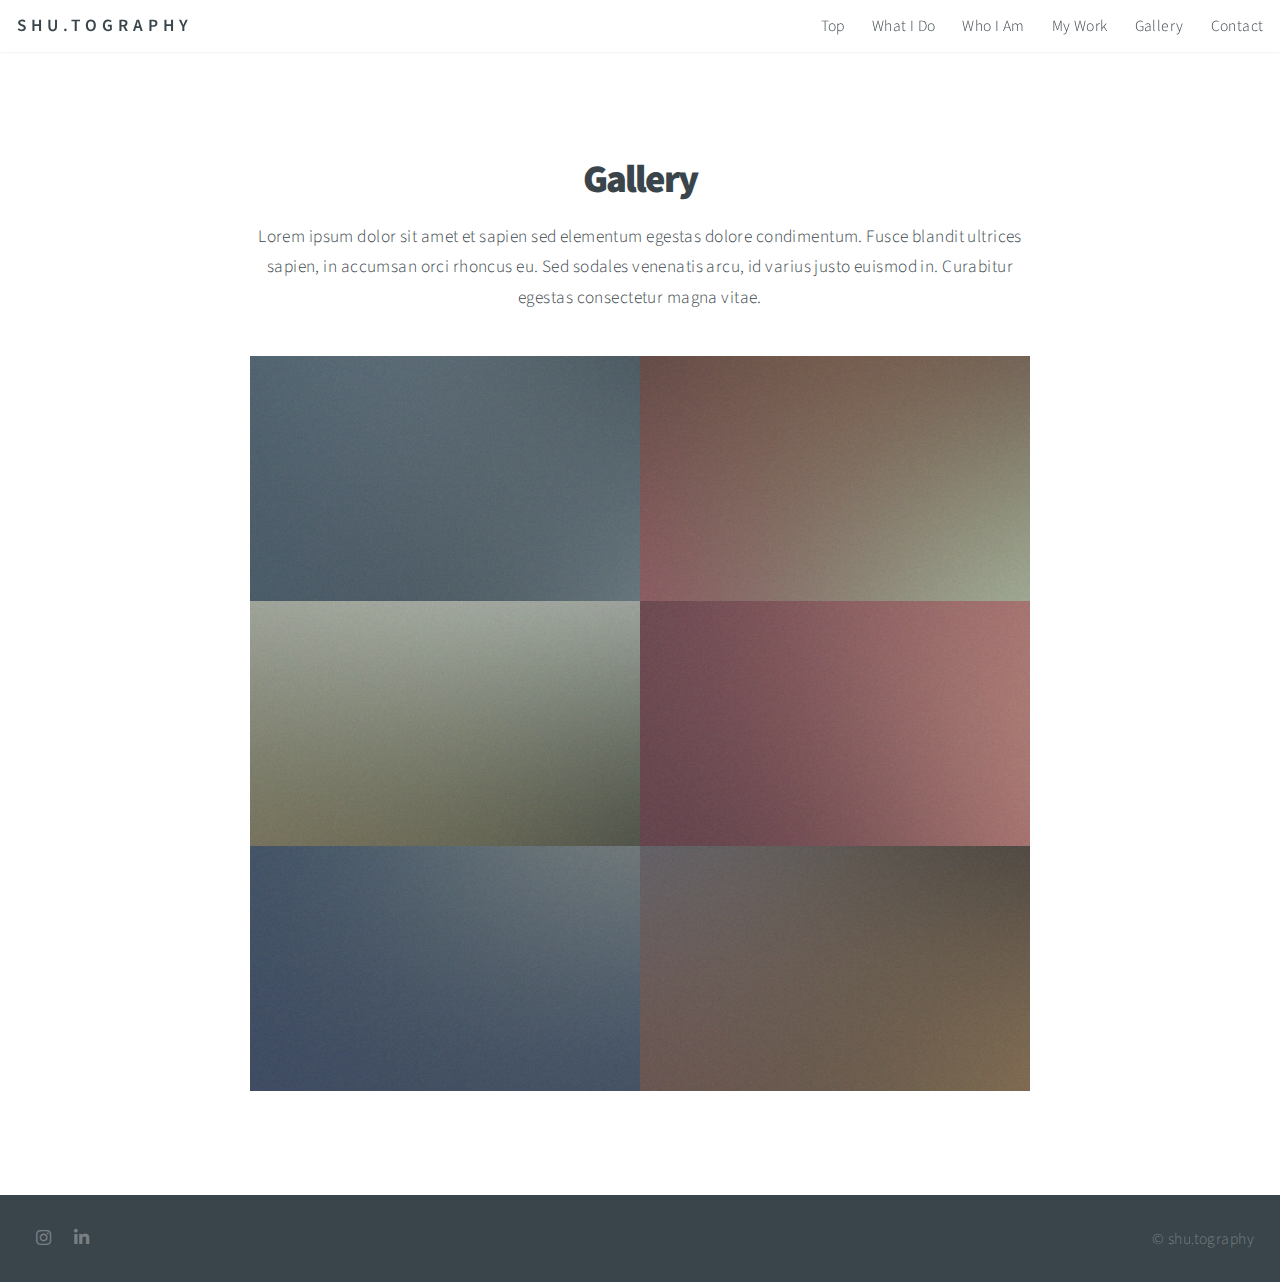
==== commit f095dad1: "Update" ====
--- a/gallery.html
+++ b/gallery.html
@@ -16,7 +16,7 @@
 
 		<!-- Header -->
 			<header id="header">
-				<h1><a href="https://shu-toz.github.io/portfolio/">shu.tography</a></h1>
+				<h1><a href="index.html">shu.tography</a></h1>
 				<nav>
 					<ul>
 						<li><a href="https://shu-toz.github.io/portfolio/#intro">Top</a></li>
--- a/assets/css/main.css
+++ b/assets/css/main.css
@@ -9,7 +9,7 @@
 
 html, body, div, span, applet, object,
 iframe, h1, h2, h3, h4, h5, h6, p, blockquote,
-pre, a, abbr, acronym, address, big, cite,
+pre, a, abbr, acronym, address, big, burger, cite,
 code, del, dfn, em, img, ins, kbd, q, s, samp,
 small, strike, strong, sub, sup, tt, var, b,
 u, i, center, dl, dt, dd, ol, ul, li, fieldset,
@@ -1845,10 +1845,13 @@
 			height: 3em;
 			line-height: 3em;
 			cursor: default;
+			text-transform: uppercase;
+			letter-spacing: 5px;
 		}
 
 			#header h1 a {
-				font-size: 1.25em;
+				font-size: 1.0em;
+				font-weight: 600;
 			}
 
 		#header nav {
@@ -1864,7 +1867,7 @@
 			}
 
 				#header nav ul li {
-					display: inline-block;
+					display: inline-flex;
 					margin-left: 0.5em;
 					font-size: 0.9em;
 				}
@@ -1878,6 +1881,17 @@
 						padding: 0 0.5em 0 0.5em;
 						outline: 0;
 					}
+			#header nav burger{
+				display:none;
+				height: 1.1em;
+			} 
+				#header nav burger div{
+					display:block;
+					width: 1.4em;
+					height: 0.1em;
+					background-color:#272727;
+					margin: 0.3em;
+				}
 
 		@media screen and (max-width: 736px) {
 
@@ -1887,9 +1901,8 @@
 			}
 
 				#header h1 {
-					text-align: center;
 					position: relative;
-					left: 0;
+					left: 1em;
 					top: 0;
 					height: 2.5em;
 					line-height: 2.5em;
@@ -1900,11 +1913,46 @@
 					}
 
 				#header nav {
-					display: none;
+					display: block;
+					margin-left: 0em;
+					height: 2.5em;
+					width: 10em;
 				}
-
-		}
-
+					#header nav ul {
+						margin: 0;
+						display: flex;
+						flex-direction: column;
+						height: 20em;
+						background-color: #ffffff;
+					}
+		
+						#header nav ul li {
+							margin-left: 0.5em;
+							height: 5em;
+							justify-content: center;
+						}
+		
+							#header nav ul li a {
+								display: inline-flex;
+								position: absolute;
+								color: inherit;
+								text-decoration: none;
+								height: 3em;
+								line-height: 3em;
+								padding: 0 0.5em 0 0.5em;
+								outline: 0;
+							}
+					#header nav burger{
+						display: block;
+						height: 1.4em;
+					}
+						#header nav burger div{
+							width: 1.4em;
+							height: 0.1em;
+							background-color:#272727;
+							margin: 0.3em;
+						}
+			}				
 	body {
 		padding-top: 3em;
 	}
